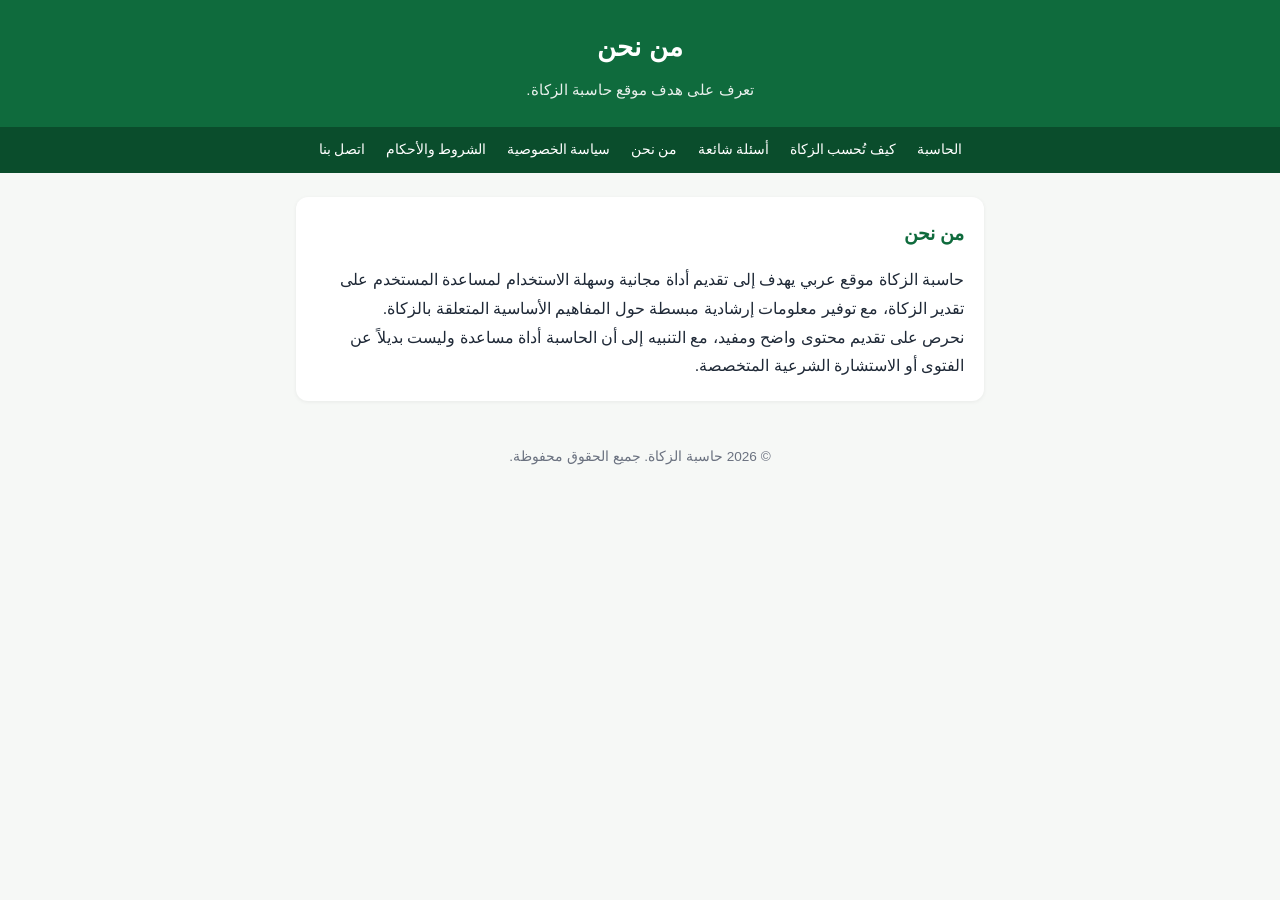
==== about.html @ 2cd2c4f2 "إضافة صفحة من نحن" ====
<!DOCTYPE html>
<html lang="ar" dir="rtl">
<head><meta charset="UTF-8"><meta name="viewport" content="width=device-width, initial-scale=1.0"><title>من نحن - حاسبة الزكاة</title><meta name="description" content="تعرف على موقع حاسبة الزكاة وأهدافه."><link rel="stylesheet" href="style.css"></head>
<body><header><h1>من نحن</h1><p>تعرف على هدف موقع حاسبة الزكاة.</p></header><nav><a href="index.html">الحاسبة</a><a href="guide.html">كيف تُحسب الزكاة</a><a href="faq.html">أسئلة شائعة</a><a href="about.html">من نحن</a><a href="privacy.html">سياسة الخصوصية</a><a href="terms.html">الشروط والأحكام</a><a href="contact.html">اتصل بنا</a></nav><main class="container"><section><h2>من نحن</h2><p>حاسبة الزكاة موقع عربي يهدف إلى تقديم أداة مجانية وسهلة الاستخدام لمساعدة المستخدم على تقدير الزكاة، مع توفير معلومات إرشادية مبسطة حول المفاهيم الأساسية المتعلقة بالزكاة.</p><p>نحرص على تقديم محتوى واضح ومفيد، مع التنبيه إلى أن الحاسبة أداة مساعدة وليست بديلاً عن الفتوى أو الاستشارة الشرعية المتخصصة.</p></section></main><footer>© 2026 حاسبة الزكاة. جميع الحقوق محفوظة.</footer></body></html>
---- style.css ----
* { margin:0; padding:0; box-sizing:border-box; }
body { font-family: 'Tahoma', sans-serif; background:#f6f8f6; color:#1f2937; line-height:1.8; }
header { background:#0f6b3d; color:#fff; padding:24px 16px; text-align:center; }
header h1 { font-size:1.6rem; margin-bottom:6px; }
header p { opacity:.9; font-size:.95rem; }
nav { background:#0a4d2c; display:flex; justify-content:center; gap:20px; padding:10px; flex-wrap:wrap; }
nav a { color:#fff; text-decoration:none; font-size:.9rem; }
.container { max-width:720px; margin:24px auto; padding:0 16px; }
section { background:#fff; border-radius:12px; padding:20px; margin-bottom:20px; box-shadow:0 1px 4px rgba(0,0,0,.06); }
h2 { color:#0f6b3d; margin-bottom:14px; font-size:1.2rem; }
label { display:block; margin-top:12px; font-size:.9rem; font-weight:bold; }
input, select { width:100%; padding:10px; margin-top:6px; border:1px solid #d1d5db; border-radius:8px; font-size:1rem; }
button { margin-top:18px; width:100%; padding:12px; background:#0f6b3d; color:#fff; border:none; border-radius:8px; font-size:1rem; cursor:pointer; }
button:hover { background:#0a4d2c; }
#result { margin-top:18px; padding:16px; border-radius:8px; background:#eafaf0; display:none; text-align:center; font-size:1.1rem; font-weight:bold; }
.faq-item { margin-bottom:14px; }
.faq-item h3 { font-size:1rem; color:#0f6b3d; margin-bottom:4px; }
footer { text-align:center; padding:20px; color:#6b7280; font-size:.85rem; }
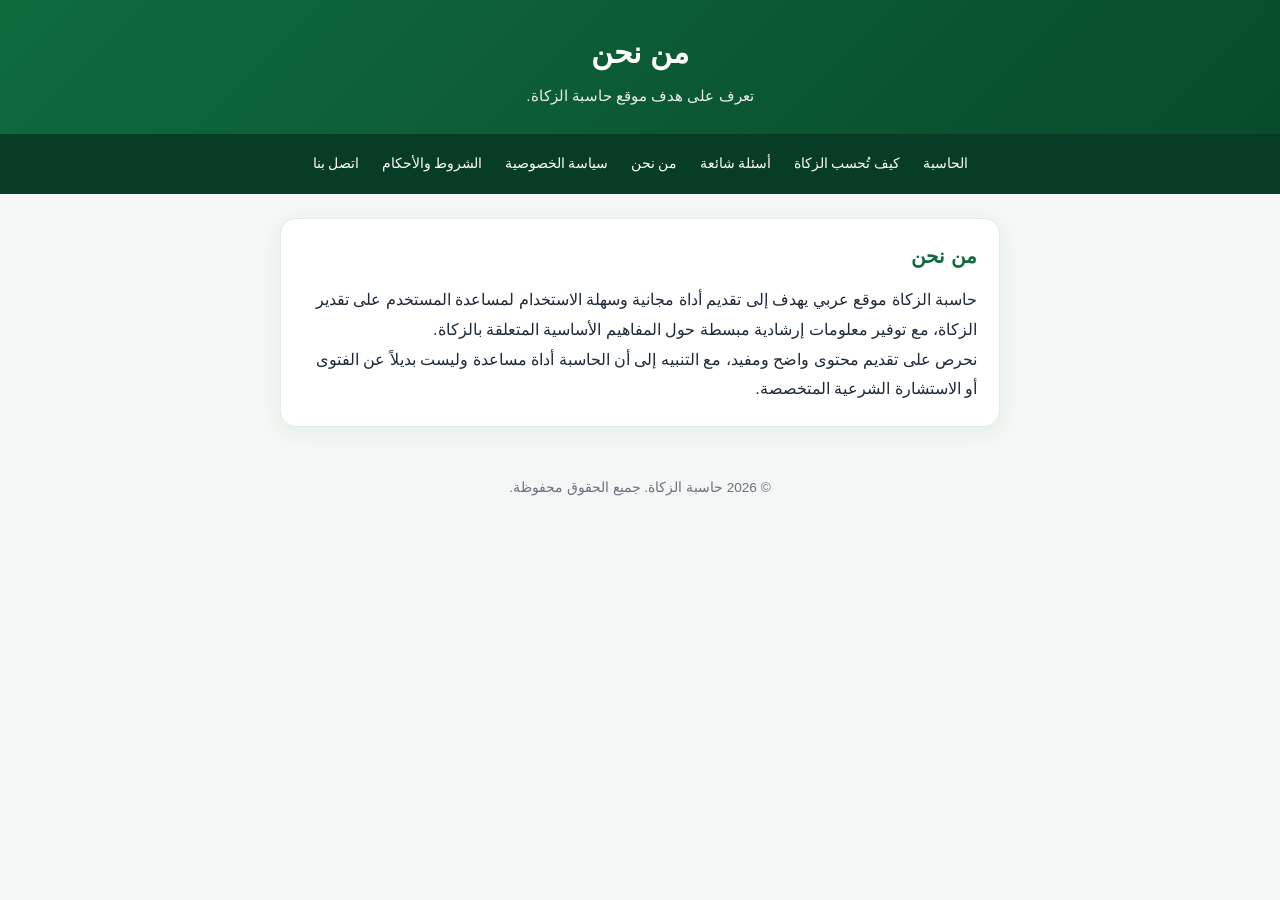
==== commit 42d7e220: "Add AdSense and accessibility metadata to about page" ====
--- a/about.html
+++ b/about.html
@@ -1,4 +1,4 @@
 <!DOCTYPE html>
 <html lang="ar" dir="rtl">
-<head><meta charset="UTF-8"><meta name="viewport" content="width=device-width, initial-scale=1.0"><title>من نحن - حاسبة الزكاة</title><meta name="description" content="تعرف على موقع حاسبة الزكاة وأهدافه."><link rel="stylesheet" href="style.css"></head>
-<body><header><h1>من نحن</h1><p>تعرف على هدف موقع حاسبة الزكاة.</p></header><nav><a href="index.html">الحاسبة</a><a href="guide.html">كيف تُحسب الزكاة</a><a href="faq.html">أسئلة شائعة</a><a href="about.html">من نحن</a><a href="privacy.html">سياسة الخصوصية</a><a href="terms.html">الشروط والأحكام</a><a href="contact.html">اتصل بنا</a></nav><main class="container"><section><h2>من نحن</h2><p>حاسبة الزكاة موقع عربي يهدف إلى تقديم أداة مجانية وسهلة الاستخدام لمساعدة المستخدم على تقدير الزكاة، مع توفير معلومات إرشادية مبسطة حول المفاهيم الأساسية المتعلقة بالزكاة.</p><p>نحرص على تقديم محتوى واضح ومفيد، مع التنبيه إلى أن الحاسبة أداة مساعدة وليست بديلاً عن الفتوى أو الاستشارة الشرعية المتخصصة.</p></section></main><footer>© 2026 حاسبة الزكاة. جميع الحقوق محفوظة.</footer></body></html>+<head><meta charset="UTF-8"><meta name="viewport" content="width=device-width, initial-scale=1.0"><title>من نحن - حاسبة الزكاة</title><meta name="description" content="تعرف على موقع حاسبة الزكاة وأهدافه."><link rel="stylesheet" href="style.css"><script async src="https://pagead2.googlesyndication.com/pagead/js/adsbygoogle.js?client=ca-pub-7755549490998662" crossorigin="anonymous"></script></head>
+<body><header><h1>من نحن</h1><p>تعرف على هدف موقع حاسبة الزكاة.</p></header><nav aria-label="التنقل الرئيسي"><a href="index.html">الحاسبة</a><a href="guide.html">كيف تُحسب الزكاة</a><a href="faq.html">أسئلة شائعة</a><a href="about.html">من نحن</a><a href="privacy.html">سياسة الخصوصية</a><a href="terms.html">الشروط والأحكام</a><a href="contact.html">اتصل بنا</a></nav><main class="container"><section><h2>من نحن</h2><p>حاسبة الزكاة موقع عربي يهدف إلى تقديم أداة مجانية وسهلة الاستخدام لمساعدة المستخدم على تقدير الزكاة، مع توفير معلومات إرشادية مبسطة حول المفاهيم الأساسية المتعلقة بالزكاة.</p><p>نحرص على تقديم محتوى واضح ومفيد، مع التنبيه إلى أن الحاسبة أداة مساعدة وليست بديلاً عن الفتوى أو الاستشارة الشرعية المتخصصة.</p></section></main><footer>© 2026 حاسبة الزكاة. جميع الحقوق محفوظة.</footer></body></html>
--- a/style.css
+++ b/style.css
@@ -1,18 +1,234 @@
-* { margin:0; padding:0; box-sizing:border-box; }
-body { font-family: 'Tahoma', sans-serif; background:#f6f8f6; color:#1f2937; line-height:1.8; }
-header { background:#0f6b3d; color:#fff; padding:24px 16px; text-align:center; }
-header h1 { font-size:1.6rem; margin-bottom:6px; }
-header p { opacity:.9; font-size:.95rem; }
-nav { background:#0a4d2c; display:flex; justify-content:center; gap:20px; padding:10px; flex-wrap:wrap; }
-nav a { color:#fff; text-decoration:none; font-size:.9rem; }
-.container { max-width:720px; margin:24px auto; padding:0 16px; }
-section { background:#fff; border-radius:12px; padding:20px; margin-bottom:20px; box-shadow:0 1px 4px rgba(0,0,0,.06); }
-h2 { color:#0f6b3d; margin-bottom:14px; font-size:1.2rem; }
-label { display:block; margin-top:12px; font-size:.9rem; font-weight:bold; }
-input, select { width:100%; padding:10px; margin-top:6px; border:1px solid #d1d5db; border-radius:8px; font-size:1rem; }
-button { margin-top:18px; width:100%; padding:12px; background:#0f6b3d; color:#fff; border:none; border-radius:8px; font-size:1rem; cursor:pointer; }
-button:hover { background:#0a4d2c; }
-#result { margin-top:18px; padding:16px; border-radius:8px; background:#eafaf0; display:none; text-align:center; font-size:1.1rem; font-weight:bold; }
-.faq-item { margin-bottom:14px; }
-.faq-item h3 { font-size:1rem; color:#0f6b3d; margin-bottom:4px; }
-footer { text-align:center; padding:20px; color:#6b7280; font-size:.85rem; }+* {
+  margin: 0;
+  padding: 0;
+  box-sizing: border-box;
+}
+
+html {
+  scroll-behavior: smooth;
+}
+
+body {
+  font-family: Tahoma, Arial, sans-serif;
+  background: #f4f7f5;
+  color: #1f2937;
+  line-height: 1.85;
+  direction: rtl;
+  text-align: right;
+  -webkit-text-size-adjust: 100%;
+}
+
+header {
+  background: linear-gradient(135deg, #0f6b3d, #084b2b);
+  color: #fff;
+  padding: 30px 16px 24px;
+  text-align: center;
+}
+
+header h1 {
+  font-size: clamp(1.35rem, 5vw, 1.9rem);
+  line-height: 1.5;
+  margin-bottom: 6px;
+}
+
+header p {
+  opacity: .92;
+  font-size: .95rem;
+  max-width: 650px;
+  margin: auto;
+}
+
+nav {
+  background: #073d24;
+  display: flex;
+  justify-content: center;
+  gap: 8px 18px;
+  padding: 11px 12px;
+  flex-wrap: wrap;
+}
+
+nav a {
+  color: #fff;
+  text-decoration: none;
+  font-size: .9rem;
+  padding: 5px 2px;
+  border-bottom: 2px solid transparent;
+  transition: border-color .2s, opacity .2s;
+}
+
+nav a:hover,
+nav a:focus-visible {
+  opacity: .85;
+  border-bottom-color: #fff;
+  outline: none;
+}
+
+.container {
+  width: min(720px, calc(100% - 24px));
+  margin: 24px auto;
+}
+
+section {
+  background: #fff;
+  border: 1px solid #e5ebe7;
+  border-radius: 16px;
+  padding: 22px;
+  margin-bottom: 20px;
+  box-shadow: 0 5px 20px rgba(15, 107, 61, .07);
+}
+
+h2 {
+  color: #0f6b3d;
+  margin-bottom: 14px;
+  font-size: 1.25rem;
+  line-height: 1.5;
+}
+
+label {
+  display: block;
+  margin-top: 14px;
+  font-size: .92rem;
+  font-weight: 700;
+}
+
+input,
+select {
+  width: 100%;
+  min-height: 46px;
+  padding: 10px 12px;
+  margin-top: 7px;
+  border: 1px solid #cfd8d2;
+  border-radius: 10px;
+  background: #fff;
+  color: #1f2937;
+  font: inherit;
+  font-size: 1rem;
+  direction: ltr;
+  text-align: left;
+  outline: none;
+  transition: border-color .2s, box-shadow .2s;
+}
+
+input:focus,
+select:focus {
+  border-color: #0f6b3d;
+  box-shadow: 0 0 0 3px rgba(15, 107, 61, .12);
+}
+
+button {
+  width: 100%;
+  min-height: 48px;
+  margin-top: 20px;
+  padding: 12px 16px;
+  background: linear-gradient(135deg, #0f6b3d, #0a5731);
+  color: #fff;
+  border: 0;
+  border-radius: 10px;
+  font: inherit;
+  font-size: 1rem;
+  font-weight: 700;
+  cursor: pointer;
+  box-shadow: 0 5px 14px rgba(15, 107, 61, .18);
+  transition: transform .15s, filter .15s;
+}
+
+button:hover {
+  filter: brightness(.95);
+}
+
+button:active {
+  transform: translateY(1px);
+}
+
+button:focus-visible {
+  outline: 3px solid rgba(15, 107, 61, .25);
+  outline-offset: 2px;
+}
+
+#result {
+  margin-top: 18px;
+  padding: 18px;
+  border: 1px solid #cde8d7;
+  border-radius: 12px;
+  background: #edf9f1;
+  color: #173b28;
+  display: none;
+  text-align: center;
+  font-size: 1.05rem;
+  font-weight: 600;
+  overflow-wrap: anywhere;
+}
+
+.faq-item {
+  margin-bottom: 16px;
+  padding-bottom: 12px;
+  border-bottom: 1px solid #edf0ee;
+}
+
+.faq-item:last-child {
+  border-bottom: 0;
+  margin-bottom: 0;
+}
+
+.faq-item h3 {
+  font-size: 1rem;
+  color: #0f6b3d;
+  margin-bottom: 5px;
+}
+
+footer {
+  text-align: center;
+  padding: 24px 16px 30px;
+  color: #6b7280;
+  font-size: .85rem;
+}
+
+footer a {
+  color: #0f6b3d;
+  text-decoration: none;
+  margin: 0 4px;
+}
+
+footer a:hover {
+  text-decoration: underline;
+}
+
+@media (max-width: 480px) {
+  header {
+    padding: 24px 14px 20px;
+  }
+
+  nav {
+    gap: 4px 12px;
+  }
+
+  nav a {
+    font-size: .82rem;
+  }
+
+  .container {
+    width: min(100% - 16px, 720px);
+    margin: 16px auto;
+  }
+
+  section {
+    padding: 17px 14px;
+    border-radius: 13px;
+    margin-bottom: 14px;
+  }
+
+  h2 {
+    font-size: 1.12rem;
+  }
+
+  input,
+  select,
+  button {
+    min-height: 46px;
+  }
+
+  #result {
+    padding: 15px 11px;
+    font-size: 1rem;
+  }
+}
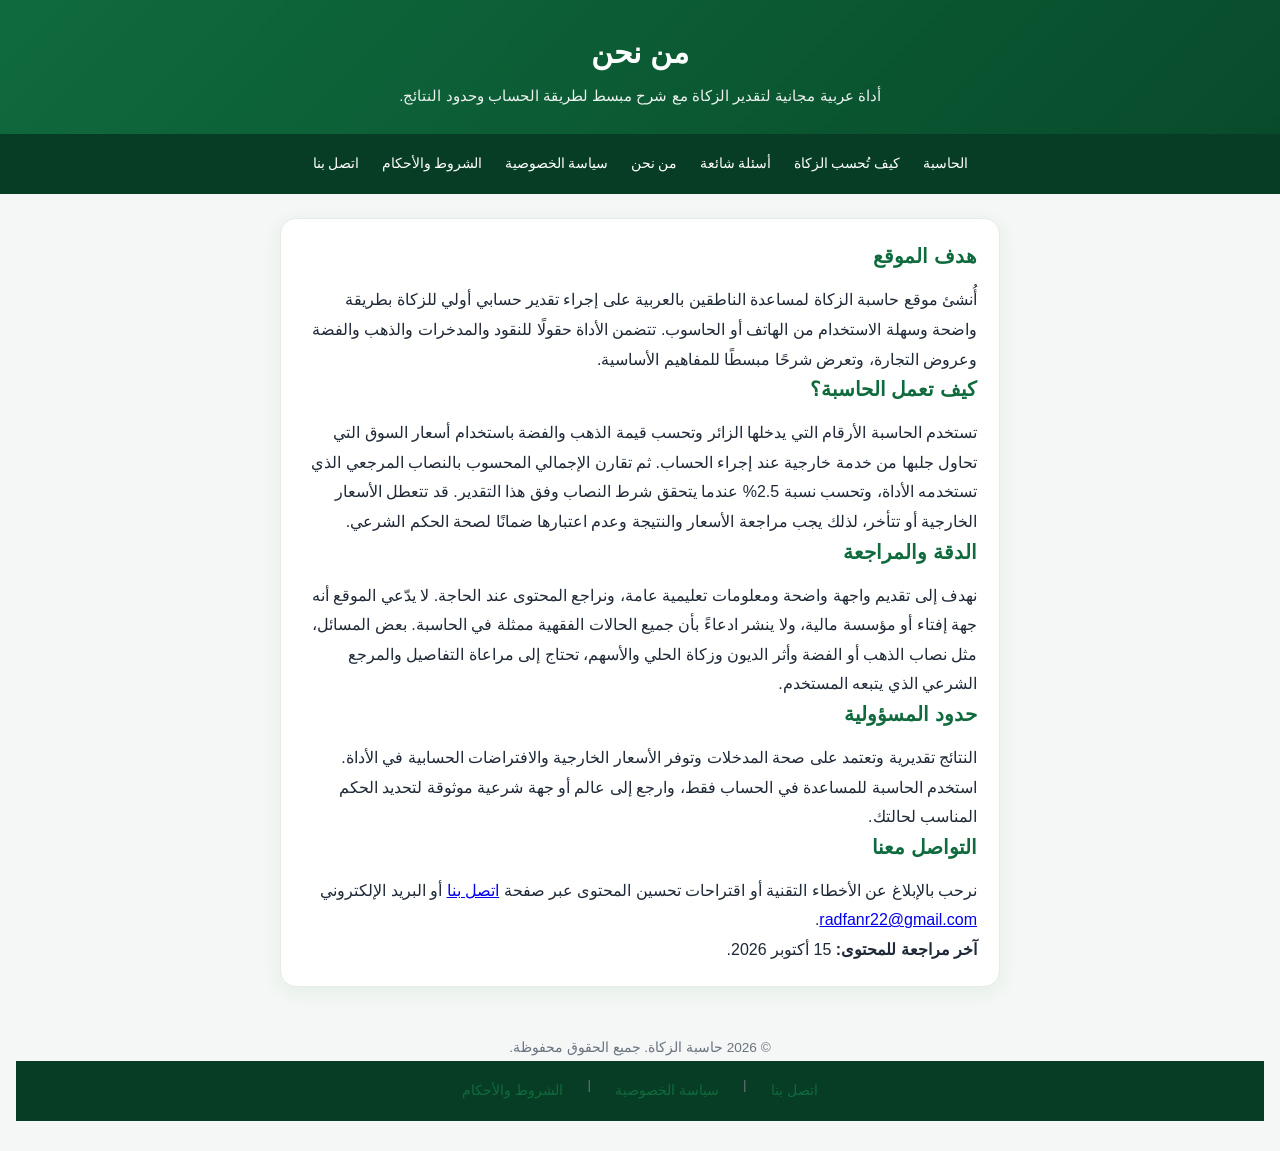
==== commit 3330a7ce: "Improve About page transparency and editorial details" ====
--- a/about.html
+++ b/about.html
@@ -1,4 +1,34 @@
 <!DOCTYPE html>
 <html lang="ar" dir="rtl">
-<head><meta charset="UTF-8"><meta name="viewport" content="width=device-width, initial-scale=1.0"><title>من نحن - حاسبة الزكاة</title><meta name="description" content="تعرف على موقع حاسبة الزكاة وأهدافه."><link rel="stylesheet" href="style.css"><script async src="https://pagead2.googlesyndication.com/pagead/js/adsbygoogle.js?client=ca-pub-7755549490998662" crossorigin="anonymous"></script></head>
-<body><header><h1>من نحن</h1><p>تعرف على هدف موقع حاسبة الزكاة.</p></header><nav aria-label="التنقل الرئيسي"><a href="index.html">الحاسبة</a><a href="guide.html">كيف تُحسب الزكاة</a><a href="faq.html">أسئلة شائعة</a><a href="about.html">من نحن</a><a href="privacy.html">سياسة الخصوصية</a><a href="terms.html">الشروط والأحكام</a><a href="contact.html">اتصل بنا</a></nav><main class="container"><section><h2>من نحن</h2><p>حاسبة الزكاة موقع عربي يهدف إلى تقديم أداة مجانية وسهلة الاستخدام لمساعدة المستخدم على تقدير الزكاة، مع توفير معلومات إرشادية مبسطة حول المفاهيم الأساسية المتعلقة بالزكاة.</p><p>نحرص على تقديم محتوى واضح ومفيد، مع التنبيه إلى أن الحاسبة أداة مساعدة وليست بديلاً عن الفتوى أو الاستشارة الشرعية المتخصصة.</p></section></main><footer>© 2026 حاسبة الزكاة. جميع الحقوق محفوظة.</footer></body></html>+<head>
+<meta charset="UTF-8">
+<meta name="viewport" content="width=device-width, initial-scale=1.0">
+<title>من نحن - حاسبة الزكاة</title>
+<meta name="description" content="تعرف على هدف حاسبة الزكاة ومنهجية الحساب وحدود الأداة وكيفية التواصل مع الموقع.">
+<link rel="canonical" href="https://zakatalmuslim.uk/about.html">
+<link rel="stylesheet" href="style.css">
+<script async src="https://pagead2.googlesyndication.com/pagead/js/adsbygoogle.js?client=ca-pub-7755549490998662" crossorigin="anonymous"></script>
+</head>
+<body>
+<header><h1>من نحن</h1><p>أداة عربية مجانية لتقدير الزكاة مع شرح مبسط لطريقة الحساب وحدود النتائج.</p></header>
+<nav aria-label="التنقل الرئيسي"><a href="index.html">الحاسبة</a><a href="guide.html">كيف تُحسب الزكاة</a><a href="faq.html">أسئلة شائعة</a><a href="about.html">من نحن</a><a href="privacy.html">سياسة الخصوصية</a><a href="terms.html">الشروط والأحكام</a><a href="contact.html">اتصل بنا</a></nav>
+<main class="container">
+<section>
+<h2>هدف الموقع</h2>
+<p>أُنشئ موقع حاسبة الزكاة لمساعدة الناطقين بالعربية على إجراء تقدير حسابي أولي للزكاة بطريقة واضحة وسهلة الاستخدام من الهاتف أو الحاسوب. تتضمن الأداة حقولًا للنقود والمدخرات والذهب والفضة وعروض التجارة، وتعرض شرحًا مبسطًا للمفاهيم الأساسية.</p>
+<h2>كيف تعمل الحاسبة؟</h2>
+<p>تستخدم الحاسبة الأرقام التي يدخلها الزائر وتحسب قيمة الذهب والفضة باستخدام أسعار السوق التي تحاول جلبها من خدمة خارجية عند إجراء الحساب. ثم تقارن الإجمالي المحسوب بالنصاب المرجعي الذي تستخدمه الأداة، وتحسب نسبة 2.5% عندما يتحقق شرط النصاب وفق هذا التقدير. قد تتعطل الأسعار الخارجية أو تتأخر، لذلك يجب مراجعة الأسعار والنتيجة وعدم اعتبارها ضمانًا لصحة الحكم الشرعي.</p>
+<h2>الدقة والمراجعة</h2>
+<p>نهدف إلى تقديم واجهة واضحة ومعلومات تعليمية عامة، ونراجع المحتوى عند الحاجة. لا يدّعي الموقع أنه جهة إفتاء أو مؤسسة مالية، ولا ينشر ادعاءً بأن جميع الحالات الفقهية ممثلة في الحاسبة. بعض المسائل، مثل نصاب الذهب أو الفضة وأثر الديون وزكاة الحلي والأسهم، تحتاج إلى مراعاة التفاصيل والمرجع الشرعي الذي يتبعه المستخدم.</p>
+<h2>حدود المسؤولية</h2>
+<p>النتائج تقديرية وتعتمد على صحة المدخلات وتوفر الأسعار الخارجية والافتراضات الحسابية في الأداة. استخدم الحاسبة للمساعدة في الحساب فقط، وارجع إلى عالم أو جهة شرعية موثوقة لتحديد الحكم المناسب لحالتك.</p>
+<h2>التواصل معنا</h2>
+<p>نرحب بالإبلاغ عن الأخطاء التقنية أو اقتراحات تحسين المحتوى عبر صفحة <a href="contact.html">اتصل بنا</a> أو البريد الإلكتروني <a href="mailto:radfanr22@gmail.com">radfanr22@gmail.com</a>.</p>
+<p><strong>آخر مراجعة للمحتوى:</strong> 15 أكتوبر 2026.</p>
+</section>
+</main>
+<footer>© 2026 حاسبة الزكاة. جميع الحقوق محفوظة.
+<nav aria-label="روابط التذييل"><a href="contact.html">اتصل بنا</a> | <a href="privacy.html">سياسة الخصوصية</a> | <a href="terms.html">الشروط والأحكام</a></nav>
+</footer>
+</body>
+</html>
